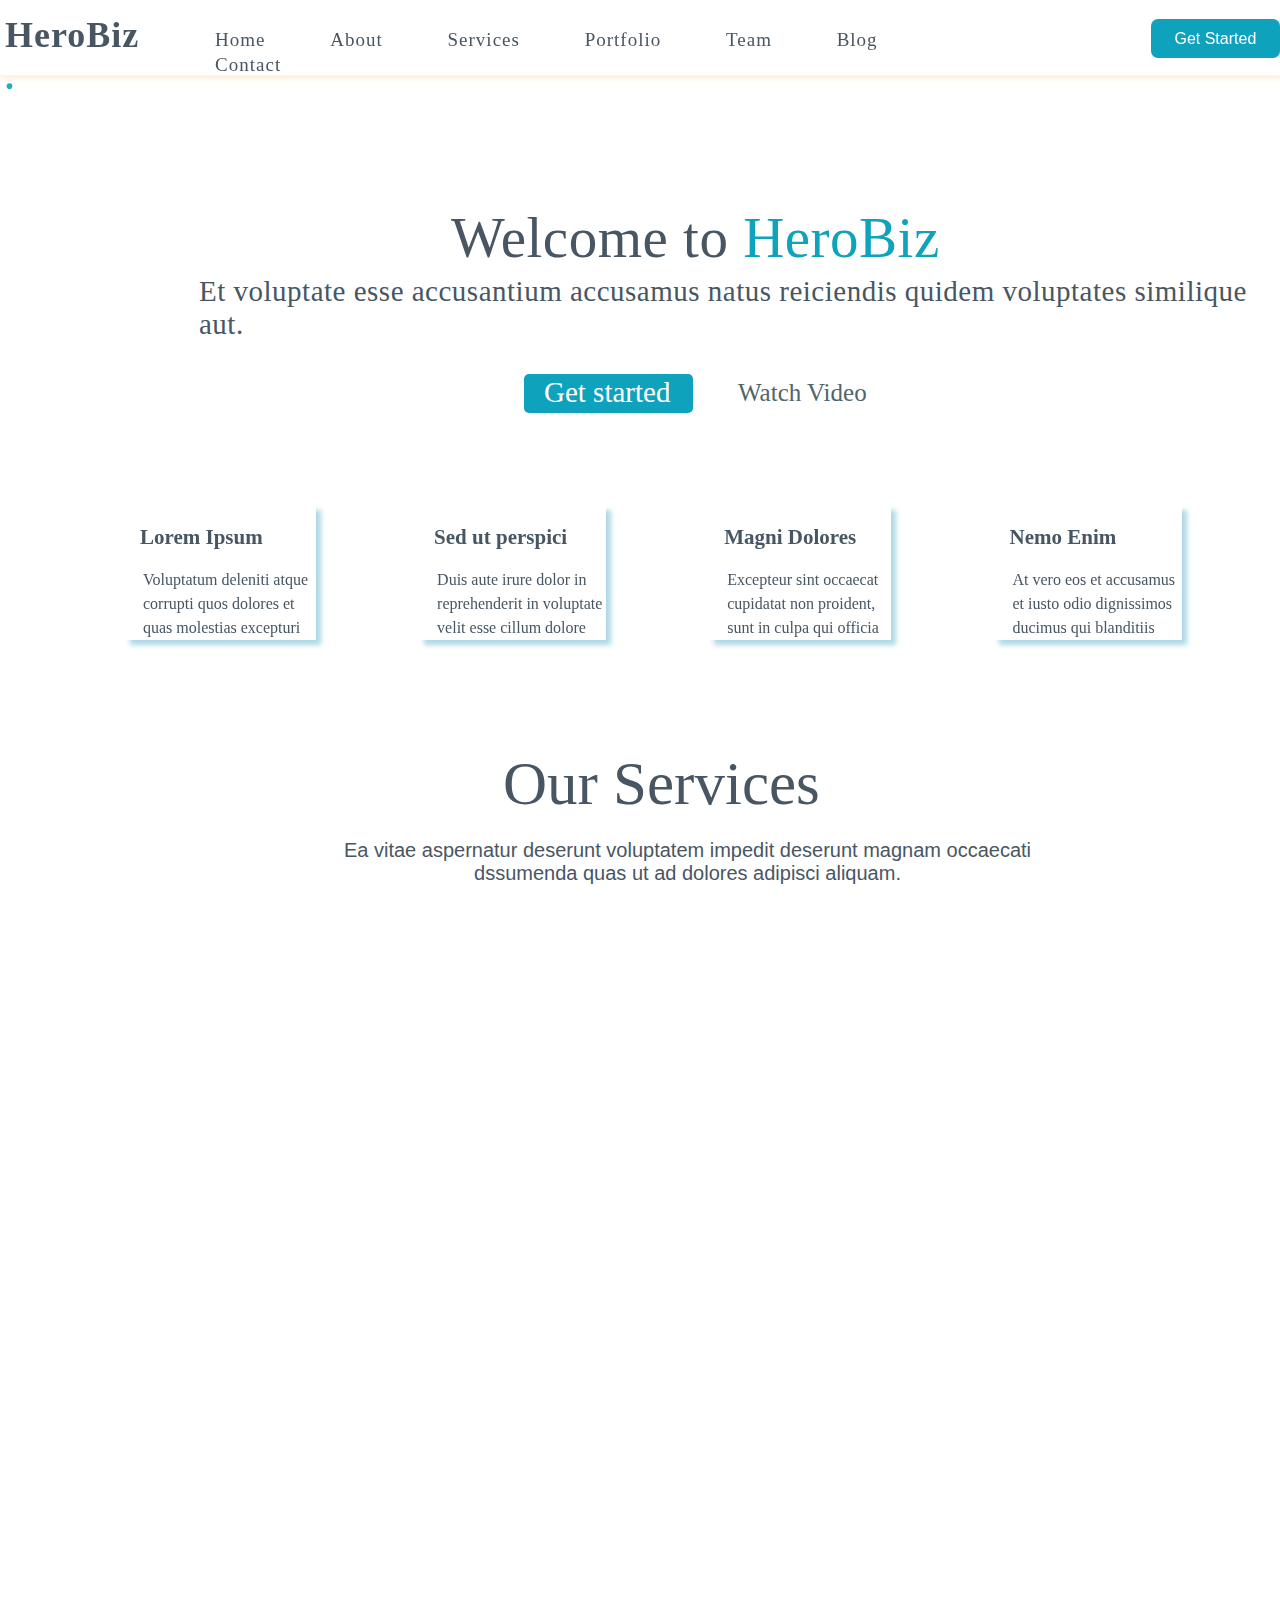
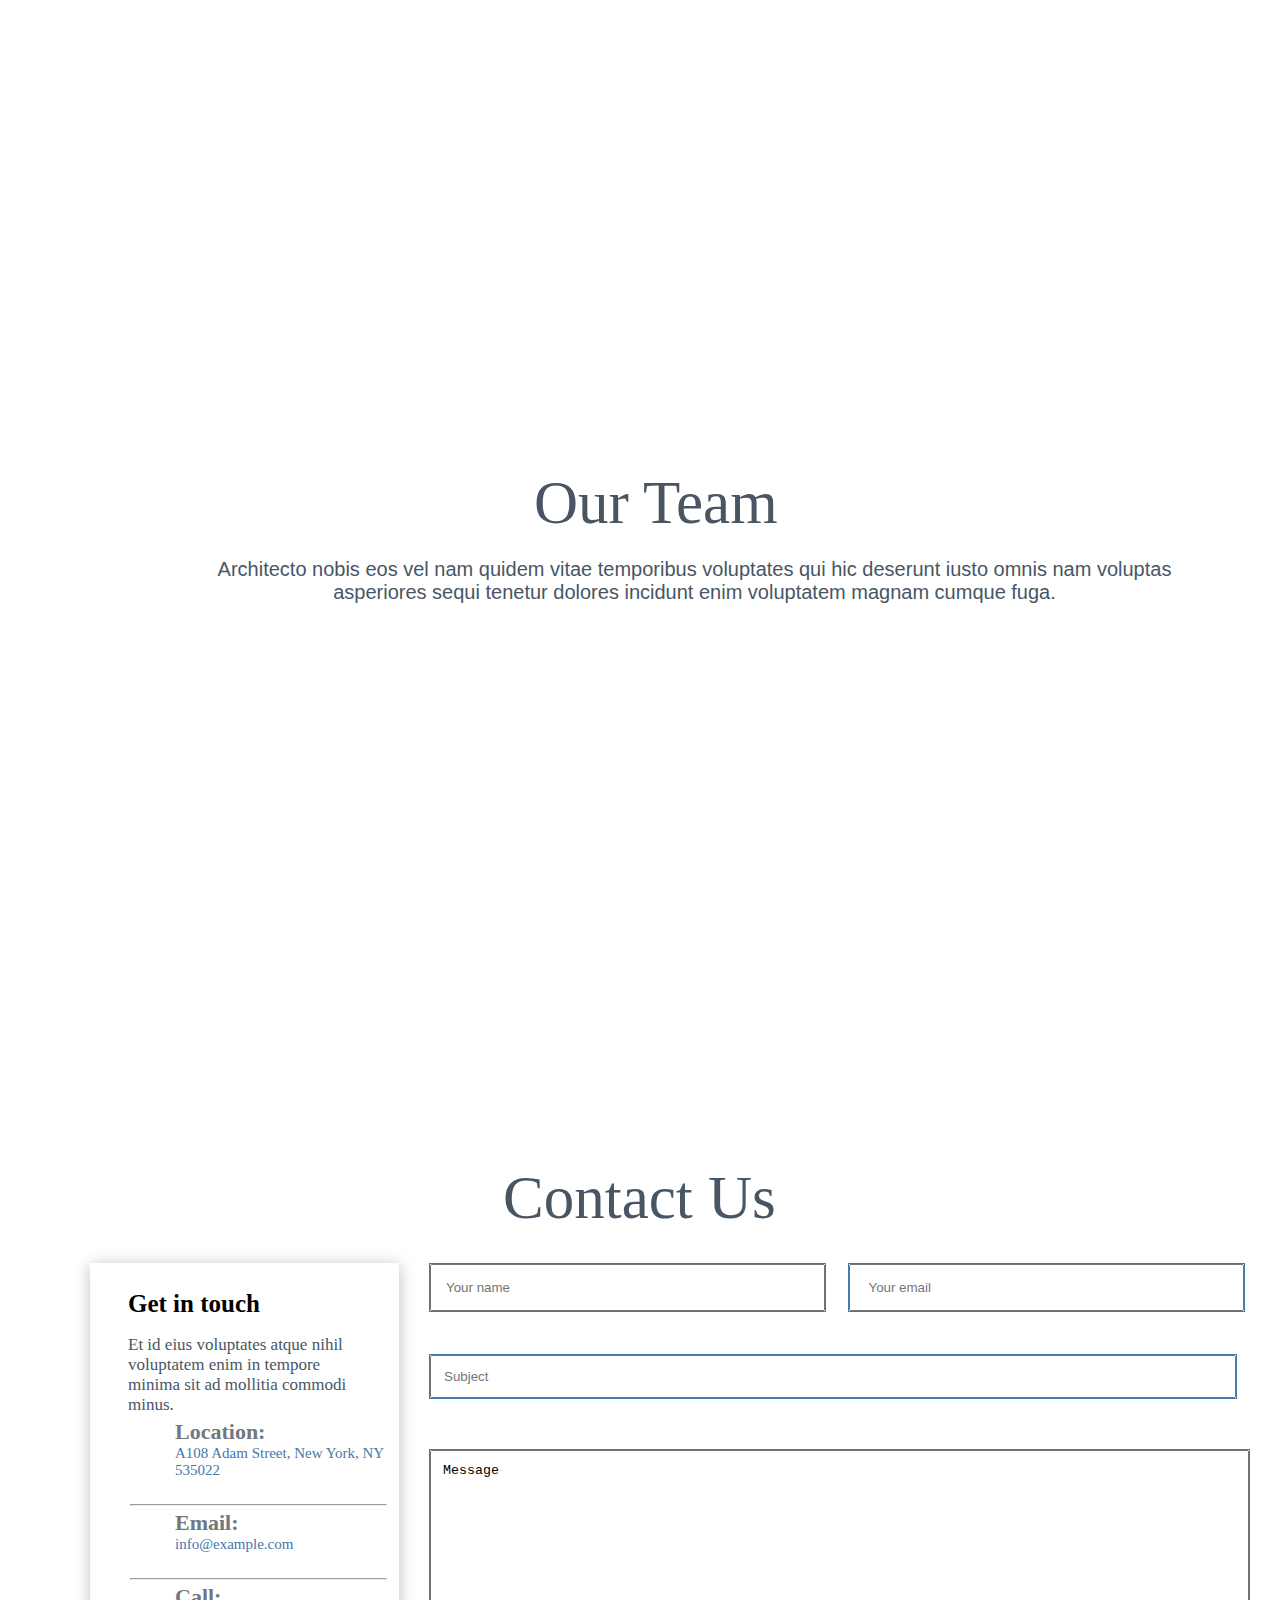
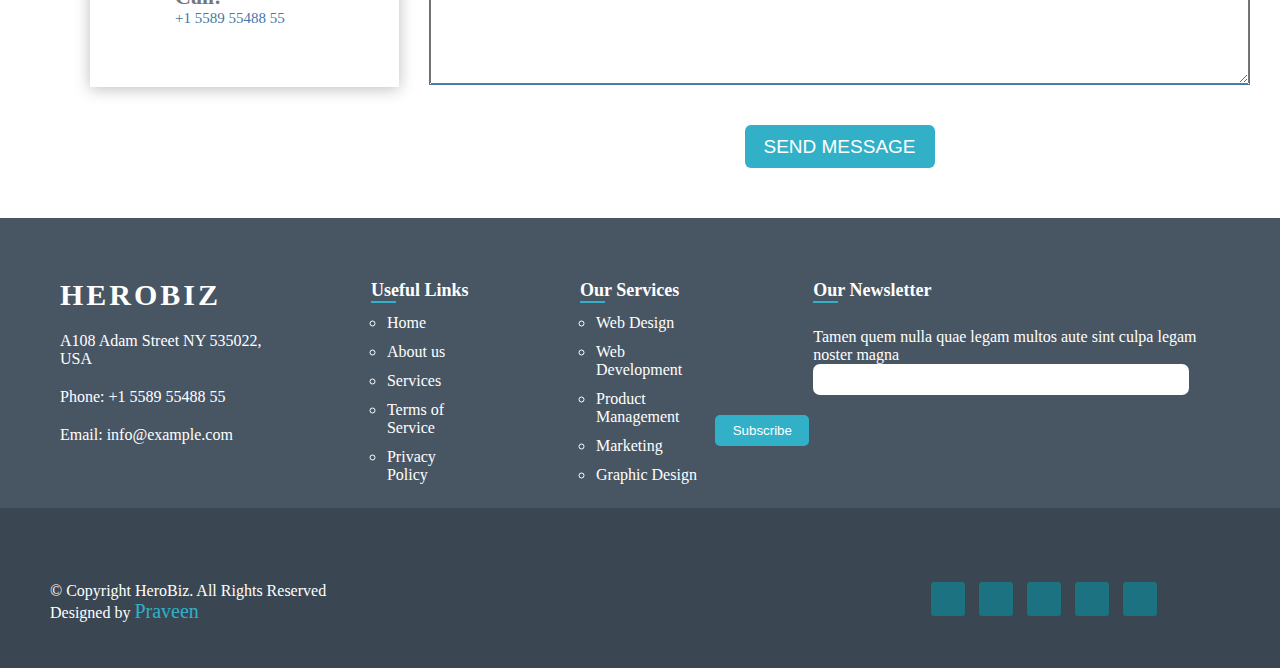
==== herobiz/index.html @ 81df2b7b "Add files via upload" ====
<html>
 <head>
    <title>HeroBiz-clone</title>
    <link rel="stylesheet" href="style.css">
    <link href="https://unpkg.com/aos@2.3.1/dist/aos.css" rel="stylesheet">
    <script src="https://unpkg.com/aos@2.3.1/dist/aos.js"></script>
    <link rel="stylesheet" href="https://cdnjs.cloudflare.com/ajax/libs/font-awesome/6.5.1/css/all.min.css" integrity="sha512-DTOQO9RWCH3ppGqcWaEA1BIZOC6xxalwEsw9c2QQeAIftl+Vegovlnee1c9QX4TctnWMn13TZye+giMm8e2LwA==" crossorigin="anonymous" referrerpolicy="no-referrer" />
 </head>
 <!-- Header section Begins -->
        <header id="header">
        <div class="header headertop">
            <h1 >HeroBiz <span>.</span></h1> 
            <ul>
                <li>home <span></span></li>
                <li>about <span></span></li>
                <li>services <span></span></li>
                <li class="hi">portfolio <span></span></li>
                <li>team <span></span></li>
                <li>blog <span></span></li>
                <li>contact <span></span></li>
            </ul>
            <button>get started</button>
        </div>
        </header>
        <!--  Header section end -->
        <!-- main section started -->
<main>
    <!-- Banner Section Begins -->
    <section >
        <div data-aos="fade-down" data-aos-easing="linear" data-aos-duration="1500">
    <div class="banner">
<img src="./herobiz/image.png/banner.png" alt="">
     </div>
    </div>
     <div class="banner-content">
        <h1>Welcome to</h1>
        <p>Et voluptate esse accusantium accusamus natus reiciendis quidem voluptates similique aut.</p>
        <a href="">Get started</a>
        <i class="fa-regular fa-circle-play"></i>
        <span>Watch Video</span>
     </div>

     </section>
     <!-- Banner Section end -->
     <!-- services section Begins -->
     <section>
        <div data-aos="flip-up">
        <div class="services">
            <div class="services-features"> 
                <i class="fa-solid fa-briefcase"></i>
                <h4 class="services-features-heading">Lorem Ipsum</h4>
                <p class="services-features-content"> Voluptatum deleniti atque corrupti quos dolores et quas molestias excepturi</p>
            </div>
            <div class="services-features">
                <i class="fa-solid fa-circle-down"></i>
                <h4  class="services-features-heading">Sed ut perspici</h4>
                <p class="services-features-content"> Duis aute irure dolor in reprehenderit in voluptate velit esse cillum dolore</p>
            </div>
            <div class="services-features">
                <i class="fa-solid fa-tower-cell"></i>
                <h4  class="services-features-heading">Magni Dolores</h4>
                <p class="services-features-content">Excepteur sint occaecat cupidatat non proident, sunt in culpa qui officia</p>
            </div>
            <div class="services-features">
                <i class="fa-regular fa-calendar"></i>
                <h4  class="services-features-heading">Nemo Enim</h4>
                <p class="services-features-content">At vero eos et accusamus et iusto odio dignissimos ducimus qui blanditiis</p>
            </div>
        </div>
    </div>
     </section>
     <!-- services section end -->
      <!-- our features section Begins -->
<section id="features">
    <h1>Our Services</h1>
    <p class="features-para">Ea vitae aspernatur deserunt voluptatem impedit deserunt magnam occaecati dssumenda quas ut ad dolores adipisci aliquam.</p>
    <div data-aos="fade-right"data-aos-offset="300" data-aos-easing="ease-in-sine">
<div class="features">

<div class="features-items">
<div class="features-items-div">
    <img class="features-img"  src="./herobiz/image.png/services-1.jpg" alt="">
</div>
<div class="features-items-details">
    <i   class="fa-solid fa-square-virus"></i>
   <h4 class="features-h"> Nesciunt Mete</h4>
    <p class="features-p"> Provident nihil minus qui consequatur non omnis maiores. Eos accusantium minus dolores iure perferendis.</p>
</div>
</div>

<div class="features-items">
<div class="features-items-div">
    <img class="features-img"  src="./herobiz/image.png/services-2.jpg" alt="">
</div>
<div class="features-items-details">
    <i  class="fa-regular fa-calendar-days"></i>
   <h4 class="features-h"> Eosle Commodi</h4>
    <p class="features-p">  Ut autem aut autem non a. Sint sint sit facilis nam iusto sint. Libero corrupti neque eum hic non ut nesciunt dolorem.</p>
</div>
</div>

<div class="features-items">
<div class="features-items-div">
    <img class="features-img"  src="./herobiz/image.png/services-3.jpg" alt="">
</div>
<div class="features-items-details">
    <i   class="fa-regular fa-message"></i>
   <h4 class="features-h"> Ledo Markt</h4>
    <p class="features-p"> Ut excepturi voluptatem nisi sed. Quidem fuga consequatur. Minus ea aut. Vel qui id voluptas adipisci eos earum corrupti.</p>
</div>
</div>
</div>
<div class="features">
<div class="features-items">
<div class="features-items-div">
    <img class="features-img"  src="./herobiz/image.png/services-4.jpg" alt="">
</div>
<div class="features-items-details">
    <i  class="fa-solid fa-tower-broadcast"></i>
   <h4 class="features-h">Asperiores Commodit</h4>
    <p class="features-p"> Non et temporibus minus omnis sed dolor esse consequatur. Cupiditate sed error ea fuga sit provident adipisci neque.</p>
</div>
</div>

<div class="features-items">
<div class="features-items-div">
    <img class="features-img"  src="./herobiz/image.png/services-5.jpg" alt="">
</div>
<div class="features-items-details">
    <i class="fa-solid fa-feather"></i>
   <h4 class="features-h"> Velit Doloremque</h4>
    <p class="features-p">  Cumque et suscipit saepe. Est maiores autem enim facilis ut aut ipsam corporis aut. Sed animi at autem alias eius labore.</p>
</div>
</div>

<div class="features-items">
<div class="features-items-div">
    <img class="features-img"  src="./herobiz/image.png/services-6.jpg" alt="">
</div>
<div class="features-items-details">
    <i  class="fa-solid fa-rocket"></i>
   <h4 class="features-h">Dolori Architecto</h4>
    <p class="features-p"> Hic molestias ea quibusdam eos. Fugiat enim doloremque aut neque non et debitis iure. Corrupti recusandae ducimus enim.</p>
</div>
</div>
</div>
</div>

</section>
<!-- features section end -->
<!-- team section Begins -->
<section>
<div class="team-title">
    <h1>Our Team</h1>
    <p>Architecto nobis eos vel nam quidem vitae temporibus voluptates qui hic deserunt iusto omnis nam voluptas asperiores sequi tenetur dolores incidunt enim voluptatem magnam cumque fuga.</p>

</div>
<div data-aos="zoom-out-down">
<div class="team">
    <div class="team-items">
    <div class="team-items-div">
        <img src="./herobiz/image.png/team-1.jpg" alt="">
        
    </div>
    <div class="team-items-details">
        <div class="team-social">

        <a href=""><i class="fa-brands fa-twitter"></i></a>
        <a href=""><i class="fa-brands fa-facebook"></i></a>
        <a href=""><i class="fa-brands fa-instagram"></i></a>
        <a href=""><i class="fa-brands fa-linkedin"></i></a>
    </div>
        <h4 class="team-h4">Walter white</h4>
        <span>Chief executive officer</span>
    </div>
</div>
<div class="team-items">
    <div class="team-items-div">
        <img src="./herobiz/image.png/team-2.jpg" alt="">
        
    </div>
    <div class="team-items-details">
        <div class="team-social">

        <a href=""><i class="fa-brands fa-twitter"></i></a>
        <a href=""><i class="fa-brands fa-facebook"></i></a>
        <a href=""><i class="fa-brands fa-instagram"></i></a>
        <a href=""><i class="fa-brands fa-linkedin"></i></a>
    </div>
        <h4 class="team-h4">Sarah Jhonson</h4>
        <span> Product Manager</span>
    </div>
</div>
<div class="team-items">
    <div class="team-items-div">
        <img src="./herobiz/image.png/team-3.jpg" alt="">
        
    </div>
    <div class="team-items-details">
        <div class="team-social">
        <a href=""><i class="fa-brands fa-twitter"></i></a>
        <a href=""><i class="fa-brands fa-facebook"></i></a>
        <a href=""><i class="fa-brands fa-instagram"></i></a>
        <a href=""><i class="fa-brands fa-linkedin"></i></a>
    </div>
        <h4 class="team-h4">William Anderson </h4>
        <span> CTO</span>
    </div>
</div>

</div>
</div>
</section>
<!-- team section end -->
<!-- contact section Begins -->
<section>
    <div class="contact-title">
        <h1>Contact Us</h1>
    </div>
    <div class="contact-container">
    <div class="contact">
        <div class="contact-ours">
            <h4>Get in touch</h4>
            <span class="contact-ours-span">Et id eius voluptates atque nihil voluptatem enim in tempore minima sit ad mollitia commodi minus.</span>
            <div class="contact-address">
                <i class="fa-solid fa-location-dot"></i>
                <h5> Location:</h5>
                <span class="contact-location-span">A108 Adam Street, New York, NY 535022</span>
                <hr>
           </div>
            <div class="contact-address">
                <i class="fa-regular fa-envelope"></i>
                <h5>  Email:</h5>
                <span class="contact-location-span">info@example.com</span>
                <hr>

            </div>
            <div class="contact-address">
                <i class="fa-solid fa-phone"></i> 
                <h5>Call:</h5>
                <span class="contact-location-span">+1 5589 55488 55</span>
                </div>

        </div>
    </div>
    <div class="contact-yours">
        <div class="name">
            <input type="text" class="name-input" placeholder="Your name">

        </div>
        <div class="email">
            <input type="email" class="email-input" placeholder=" Your email">
        </div>
        <div class="subject">
            <input type="text" class="subject-input" placeholder="Subject">
        </div>
        <div class="text-area">
            <textarea  class="text-area-input" cols="30" rows="10">Message</textarea>
        </div>
        <div class="submit">
            <button type="submit" class="submit-button">Send Message</button>
        </div>
    </div>
</div>
</section>
<!-- contact section end -->
</main>
<!-- main section ended -->
<!-- footer section Begins -->
<footer>

<!-- details section Begins -->
<section>
<div class="details">
    <div class="details-info">
        <h3>HEROBIZ</h3>
        <span>A108 Adam Street
            NY 535022, USA</span>
        <span>Phone: +1 5589 55488 55</span>
        <span>Email: info@example.com</span>
    </div>
    <div class="details-useful">
        <h5>Useful Links</h5>
        <span></span>
        <ol>
            <li>Home</li>
            <li>About us</li>
            <li>Services</li>
            <li>Terms of Service</li>
            <li>Privacy Policy</li>
        </ol>
    </div>
    <div class="details-services">
        <h5>Our Services</h5>
        <span></span>
        <ol>
            <li>Web Design</li>
            <li>Web Development</li>
            <li>Product Management</li>
            <li>Marketing</li>
            <li>Graphic Design</li>
        </ol>
    </div>
    <div class="details-newsletter">
        <h5>Our Newsletter</h5>
        <span></span>
        <p>Tamen quem nulla quae legam multos aute sint culpa legam noster magna</p>
        <input type="email" class="details-newsletter-input">
        <input type="submit" value="Subscribe" class="details-newsletter-submit">
    </div>
</div>
<div class="copyright">
    <div class="copyright-info">
    <p>© Copyright HeroBiz. All Rights Reserved</p>
    <p class="copyright-info-para">Designed by </p>
</div>
    <div class="copyright-social-media">
    <a class="copyright-social-media-a" href=""><i class="fa-brands fa-twitter"></i></a>
    <a class="copyright-social-media-a" href=""><i class="fa-brands fa-facebook"></i></a>
    <a class="copyright-social-media-a" href=""><i class="fa-brands fa-instagram"></i></a>
    <a class="copyright-social-media-a" href=""><i class="fa-brands fa-linkedin"></i></a>
    <a class="copyright-social-media-a" href=""><i class="fa-brands fa-skype"></i></a>
</div>
</div>
</section>
<!-- details section end -->
 </footer>
<!-- footer section ended -->


 </body>
 <script>
    AOS.init();
  </script>
</html>
---- herobiz/style.css ----
*{
    padding: 0%;
    margin: 0%;
}
.headertop{
    display: flex;
    position: fixed;
    width: 100%;
    z-index: 1;
    background-color: white;
    height: 75px;
    border-bottom:1px solid whitesmoke ;
    box-shadow: 2px 2px 6px blanchedalmond;
}
.headertop h1{
    color: #485664;
    font-family: serif;
    font-size: 36px;
    margin-top: 14px;
    letter-spacing: 1px;
    cursor: pointer;
    margin-left: 5px;
}
.headertop h1 span{
    font-size: 36px;
    color: #21afaf;
}
.headertop ul{
    font-family: math;
    font-size: 19px;
    text-transform:capitalize; 
    color: #485664;
    letter-spacing: 1px;
    margin-top: 29px;
    cursor: pointer;
}
.headertop li::after{
    content: '';
    width: 0;
    height: 3px;
    background-color: coral;
    margin: auto;
    display: block;
}
.headertop li:hover::after{
    width: 100%;
    transition: width 0.3s linear;
}

.headertop li:hover{
    color: lightcoral;
    transition: 1s;
   
}
.headertop li{
    display: inline-block;
    padding-left: 59px;
    
}
.headertop button{
    margin-left: 160px;
    height: 39px;
    width: 132px;
    border-radius: 7px;
    text-transform: capitalize;
    font-size: 16px;
    background: #0ea2bd;
    border: none;
    cursor: pointer;
    margin-top: 19px;
    color: white;

}
.headertop button:hover{
    background-color:#1c7281 ;
}

.banner img{
       background-repeat: no-repeat;
    background-size: cover;
    background-position: center;
    margin-top: 125px;
    margin-left: 251px;
    border: none;
    border-radius: 18px;
    box-shadow: 4px 7px 7px 0px #00000042;
    transition: 400ms;
}
.banner img:hover{
    filter: grayscale(1);
    transform: scale(1.03);
}
.banner-content{
    margin-top: 80px;
    margin-left: 550px;
}
.banner-content h1{
    font-size: 57px;
    font-family: math;
    font-weight: lighter;
    margin-left: -99px;
    margin-bottom: 22px;
    color: #485664;
    letter-spacing: 0.5px;
}
.banner-content p{
    font-size: 29px;
    margin-left: -351px;
    margin-top: -17px;
    color: #485664;
    letter-spacing: 0.5px;
}
.banner-content a{
    text-decoration: none;
    position: relative;
    top: 33px;
    right: 26px;
    background: #0ea2bd;
    font-size: 29px;
    height: 2000;
    display: inline-block;
    height: 37px;
    width: 149px;padding-left: 20;
    padding-top: 2px;
    color: white;
    border-radius: 5px;
}
.banner-content i{
    font-size: 30px;
    position: relative;
    top: 34px;
    left: 11px;
    cursor: pointer;
    color: #0ea2bd;
}
.banner-content span{
    font-size: 25px;
    position: relative;
    top: 32px;
    left: 15px;
    font-family: math;
    font-weight: lighter;
    color: #50666a;
    cursor: pointer;
}
.banner-content h1::after{
    content: '  HeroBiz';
    color: #0ea2bd;
    font-weight: lighter;
}
.banner-content span:hover{
    color: #0ea2bd;
}
.banner-content a:hover{
    background: #0a6272;
}
.services{
   display: flex;
   padding: 60px;
   margin-top: 65px;
   background: white;
   cursor: pointer; 
}
.services-features{
    margin-left: 65px;
    margin-right: 38px;
    background: linear-gradient(white 50%, lightblue  50%);
    background-size: 100% 200%;
    transition: 1s;
    box-shadow: 5px 5px 5px lightblue;

}
.services-features i{
    font-size: 28px;
    color: #0ea2bd;
}
.services-features h4{
    margin-top: 20px;
    font-size: 21px;
    padding-left: 15px;
    font-family: math;
    color: #485664;
}
.services-features p{
    margin-top: 18px;
    padding-left: 18px;
    font-family: math;
    font-weight: lighter;
    line-height: 1.5;
    color: #485664;
}
.services-features:hover i,.services-features:hover h4,.services-features:hover
{
color:#0ea2bd ;
background-position: bottom;
}
#features h1{
    font-size: 61px;
    font-family: math;
    font-weight: lighter;
    text-transform: capitalize;
    color: #485664;
    margin-top: 49px;
    margin-left: 503px;
}
.features-para{
    position: relative;
    top: 15px;
    left: -204px;
    font-size: 20;
    text-align: center;
    color: #485664;
    font-family: sans-serif;
    margin-top: 49px;
    margin-left: 503px;
    margin-top: 5px;
    margin-left: 503px;
}
.features{
    display: flex;
    justify-content: space-evenly;
    margin-left: 25px;
}
.features-items-div{
   display: flex;
   justify-content: space-evenly;
}

.features-items{
    display: flex;
    justify-content: center;
    align-items: center;
    flex-wrap: wrap;
    margin-top: 20px;
}
.features-img{
    width: 400px;
    height: 300px;
    border: 2px solid #ff3d0036;
    border-radius: 13px;
    box-shadow: 4px 7px 7px 0px #00000042;
    cursor: pointer;
    margin: 10px;
    transition: 400ms;
}
.features-img:hover{
    filter: grayscale(1);
    transform: scale(1.03);
    transition-timing-function: ease-in-out;
}
.features-items-details {
    display: flex;
    flex-direction: column;
    justify-content: center;
    align-items: center;
    width: 328px;
    height: 220px;
    background-color: hsla(0, 0%, 100%, 0.7);
    border-radius: 10px;
    box-shadow: 0 0 20px 0 black;
    position: relative;
    bottom: 83px;
    left: 2px;
   
}
.features-items-details:hover{
    color: #32b0c7;
}
.features-h{
    color: #2a435c;
    text-transform: capitalize;
    font-size: 21px;
    word-wrap: 25;
    word-spacing: 7px;
    font-family: math;
    font-weight: bolder;
}
.features-p{
    margin-top: 27px;
    text-align: -webkit-center;
    font-family: math;
    text-transform: capitalize;
    color: #485664;
    line-height: 1.3;
}

.features-items-details i{
    position: relative;
    bottom: 55px;
    font-size: 33px;
    color: white;
    background: #1c7281;
    height: 40px;
    width: 40px;
    border-radius: 30px;
    padding: 3px;
    padding-left: 11px;
    padding-top: 13px;
    padding-bottom: 4px;
    padding-right:3px ;
    border: 2px solid white;
}
.features-items-details:hover h4{
    color: #32b0c7;
}
.features-items-details:hover i{
    color: #32b0c7;
    background-color: white;
    border: 2px solid #32b0c7;
}

.team-title h1{
    font-size: 61px;
    font-family: math;
    font-weight: lighter;
    text-transform: capitalize;
    color: #485664;
    margin-top: 70px;
    margin-left: 534px;
}
.team-title p{
    position: relative;
    top: 15px;
    left: -73px;
    font-size: 20;
    text-align: center;
    color: #485664;
    font-family: sans-serif;
    margin-top: 49px;
    margin-left: 503px;
    margin-top: 5px;
    margin-left: 255px;
}
.team{
    display: flex;
    justify-content: space-evenly;
    margin-top: 75px;
    margin-left: 40px;

}

.team-items-div{
    display: flex;
    justify-content: space-around;

}
.team-items-div img{
    height: 350px;
    width: 350px;
    border-radius: 20px;
}
.team-items-details{
    border: 2px solid white;
    position: relative;
    bottom: 28px;
    height: 96px;
    width: 296px;
    margin-left: 34px;
    border-radius: 13px;
    background: white;
    box-shadow: 1px 1px 10px 1px #00000042;
    box-shadow: -1px -1px 10px 1px #00000042;

}
.team-h4{
    font-size: 20px;
    color: #2a435c;
    text-transform: capitalize;
    font-family: math;
    font-weight: lighter;
    position: relative;
    text-align: center;
    top: 5px;
}
.team-items-details span{
    color: #485664;
    font-family: sans-serif;
    display: block;
    text-align: center;
    position: relative;
    top: 4px;
    font-weight: lighter;

}
.team-social{
    font-size: 18px;
    display: block;
    text-align: center;
    position: relative;
    bottom: 13px;

}
.team-social a{
    background: white;
    display: inline-block;
    height: 25px;
    width: 30px;
    border-radius: 30px;
    color: #32b0c7;
    opacity: 0;

}
.team-social i{
    padding-top: 8px;
    
}
.team-items-details:hover a{
    background: #0a6272;
    display: inline-block;
    height: 25px;
    width: 30px;
    padding-bottom: 5px;
    border-radius: 20px;
    color: white;
    opacity: 1;

}
.team-items-div:hover{
    transform: scale(1.03);
    transition-timing-function: ease-in-out;
}

.contact-title h1{
    font-size: 61px;
    font-family: math;
    font-weight: lighter;
    text-transform: capitalize;
    color: #485664;
    margin-top: 49px;
    margin-left: 503px;
    
}
.contact{
display: inline-block;
box-shadow: 0px 2px 15px #00000042;
margin-top: 30px;
margin-left: 90px;
height: 424px;
width: 1100px;
}
.contact-ours{
display: inline-block;
    
}
.contact-ours h4{
    margin: 27px;
    margin-left: 38px;
    font-size: 25px;
    font-family: math;
    font-weight: 600
}
.contact-ours-span{
    color: #485664;
    margin: 27px;
    margin-top: -10px;
    padding-left: 11px;
    display: block;
    font-size: 17px;
    font-family: math;
}
.contact-address{
    margin-top: 29px;
    margin-left: 40px;
    margin-right: 12px;
}
.contact-address i{
    font-size: 25px;
    color: cadetblue;
}
.contact-address h5{
    font-size: 22px;
    color: #72787e;
    position: relative;
    left: 45px;
    bottom: 25px;
    font-family: math;
}
.contact-location-span{
    font-size: 15px;
    color: #4677a9;
    position: relative;
    left: 45px;
    bottom: 25px;
    font-family: math;
}
.contact-container{
    display: flex;
}

.contact-yours{
    margin: 30px;
}
.name{
    display: inline-block;
    border: 0.5px solid #4677a9;
}
.name-input{
    padding: 14px;
    padding-right: 200px;
}
.email{
    display: inline-block;
    margin-left: 18px;
    border: 0.5px solid #4677a9;
}
.email-input{
    padding: 14px;
    padding-right: 200px;
}
.subject{
    display: inline-block;
    border: 0.5px solid #4677a9;
    margin-top: 42px;
}
.subject-input{
    padding: 12px;
    padding-right: 613px;
}
.text-area{
    display: inline-block;
    margin-top: 50px;
    border: 0.5px solid #4677a9;
}
.text-area-input{
    padding: 12px;
    padding-right: 550px;
    padding-bottom: 70px;
}

.submit{
    position: relative;
    text-align: center;
    top: 40px;
}

.submit-button{
    display: inline-block;
    background: #32b0c7;
    border: none;
    height: 43px;
    width: 190px;
    font-size: 19px;
    text-transform: uppercase;
    color: white;
    border-radius: 6px;
    cursor: pointer;
}
.submit-button:hover{
background: #9abee2;
}
.details{
    display:flex;
    background: #485664;
    color: white;
    height: 290px;
    margin-top: 60px;
}
.details-info{
    display: flex;
    flex-direction: column;
    margin: 60px;
}
.details-info h3{
    font-size: 30px;
    letter-spacing: 3px;
    font-family: math;
}
.details-info span{
    margin-top: 20;
    font-size: 16px;
    display: block;
    text-align: left;
    font-family: math;
}

.details-useful{
    margin: 35px;
    padding: 12px;
    margin-top: 50px;
}
.details-useful h5{
    font-size: 18px;
    font-family: math;
}
.details-useful span{
    display: block;
    background: #32b0c7;
    height: 2px;
    width: 25px;
}
.details-useful ol{
    margin: 9px;
    padding-left: 6px;
}
.details-useful li{
    list-style: circle;
    margin-top: 11px;
    padding-left: 1px;
   font-size: 16px;
    font-weight: lighter;
}

.details-services{
    margin: 35px;
    padding: 12px;
    margin-top: 50px;
}
.details-services h5{
    font-size: 18px;
    font-family: math;
}
.details-services span{
    display: block;
    background: #32b0c7;
    height: 2px;
    width: 25px;
}
.details-services ol{
    margin: 9px;
    padding-left: 6px;
}
.details-services li{
    list-style: circle;
    margin-top: 11px;
    padding-left: 1px;
    font-size: 16px;
    font-weight: lighter;
}

.details-newsletter{
    margin: 35px;
    padding: 12px;
    margin-top: 50px;
}
.details-newsletter h5{
    font-size: 18px;
    font-family: math;
}
.details-newsletter span{
    display: block;
    background: #32b0c7;
    height: 2px;
    width: 25px;
}
.details-newsletter p{
    margin-top: 25px;
    font-family: math;
    padding-right: 16px;
}

.details-newsletter-input{
    padding: 8px;
    padding-right: 191px;
    border-radius: 7px;
    border: none;

}
.details-newsletter-input:hover{
    border: none;
}
.details-newsletter-submit{
    position: relative;
    right: 98px;
    background:#32b0c7;
    width: 94px;
    height: 31px;
    border: none;
    color: white;
    border-radius: 5px;
    margin-top: 20px;
}
.copyright{
    display: flex;
    background:  #3a4753;
    color: white;
    height: 60px;
    padding: 50px;
}
.copyright-info{
    margin-top: 24px;
}

.copyright-social-media{
    margin-left: 600px;
    margin-top: 24px;
}
.copyright-social-media-a{
    padding: 5px;
}
.copyright-social-media-a i{
    font-size: 28px;
    color: white;
    background: #1c7281;
    border: 2px solid #1c7281;
    display: inline-block;
    text-align: center;
    height: 30px;
    width: 30px;
    border-radius: 3px;
}
.copyright-info-para::after{
    content: '  Praveen';
    color: #32b0c7;
    font-family: math;
    font-size: 20;
}
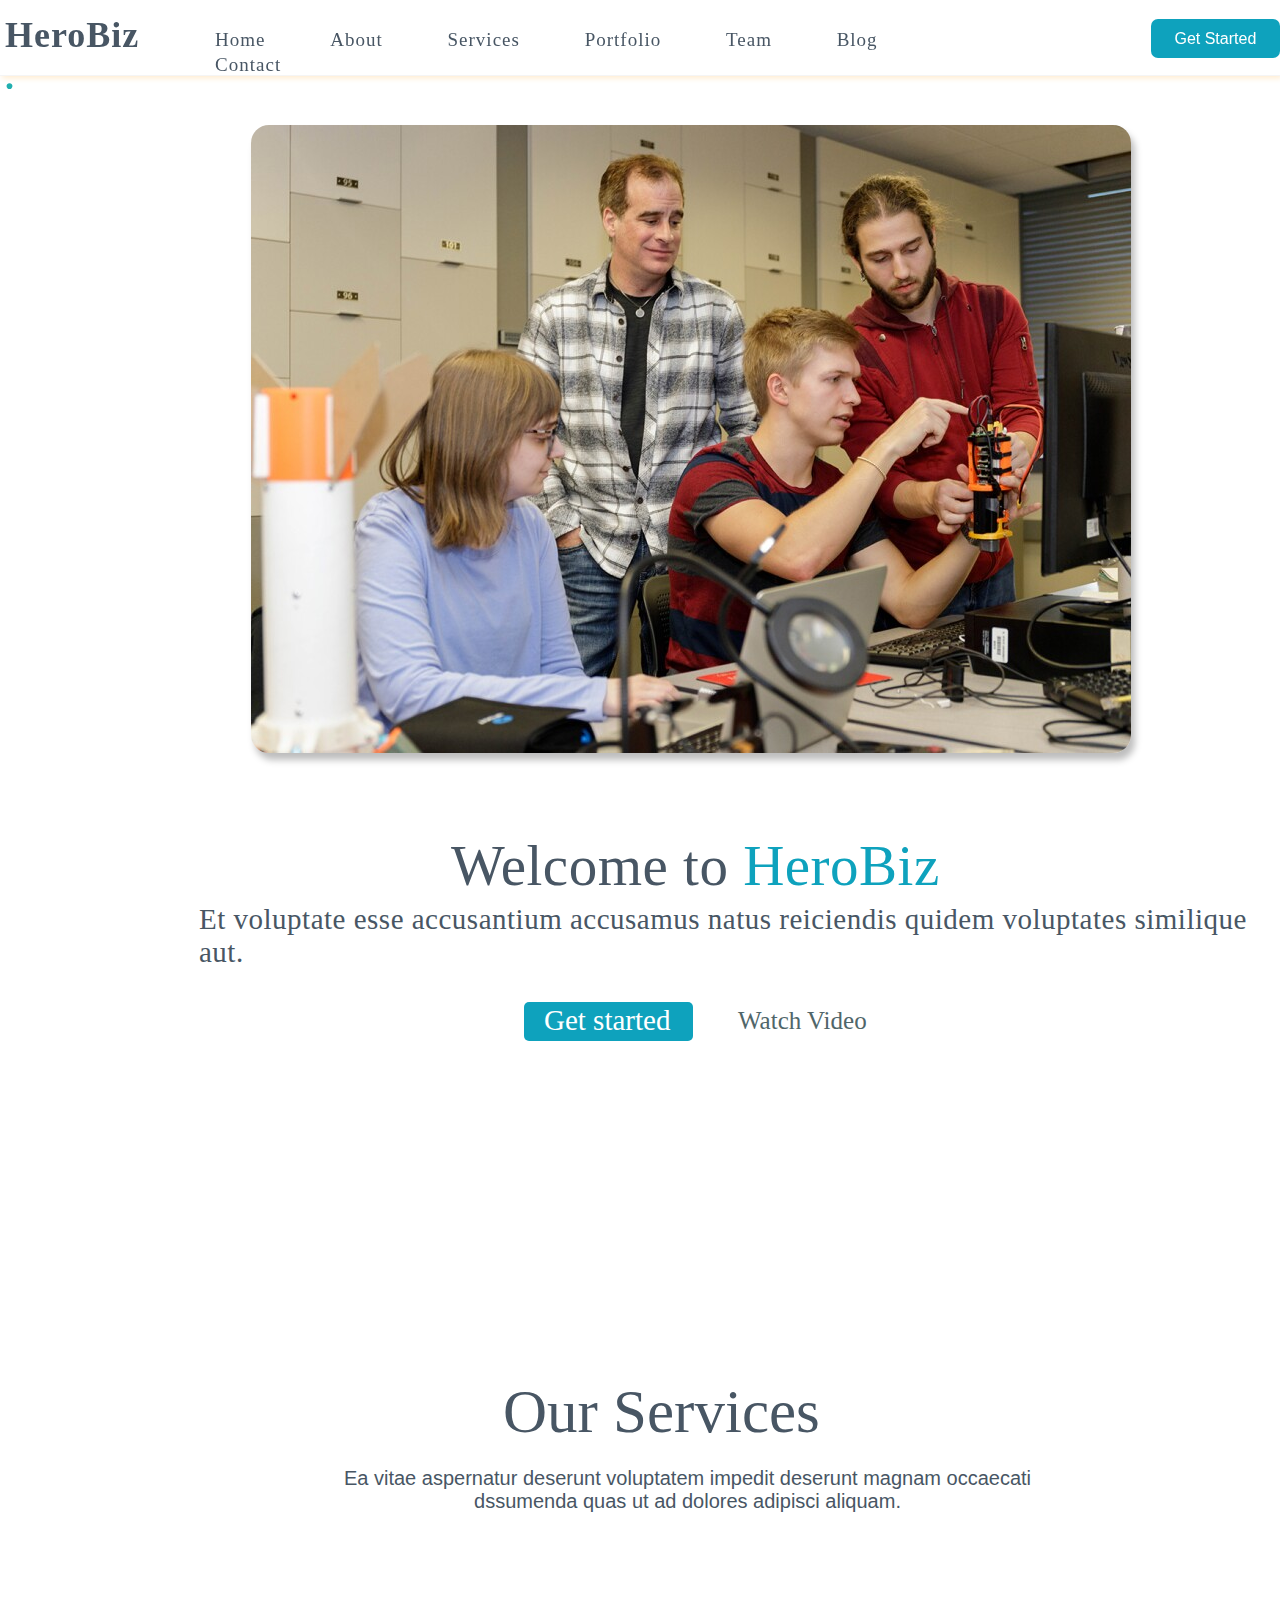
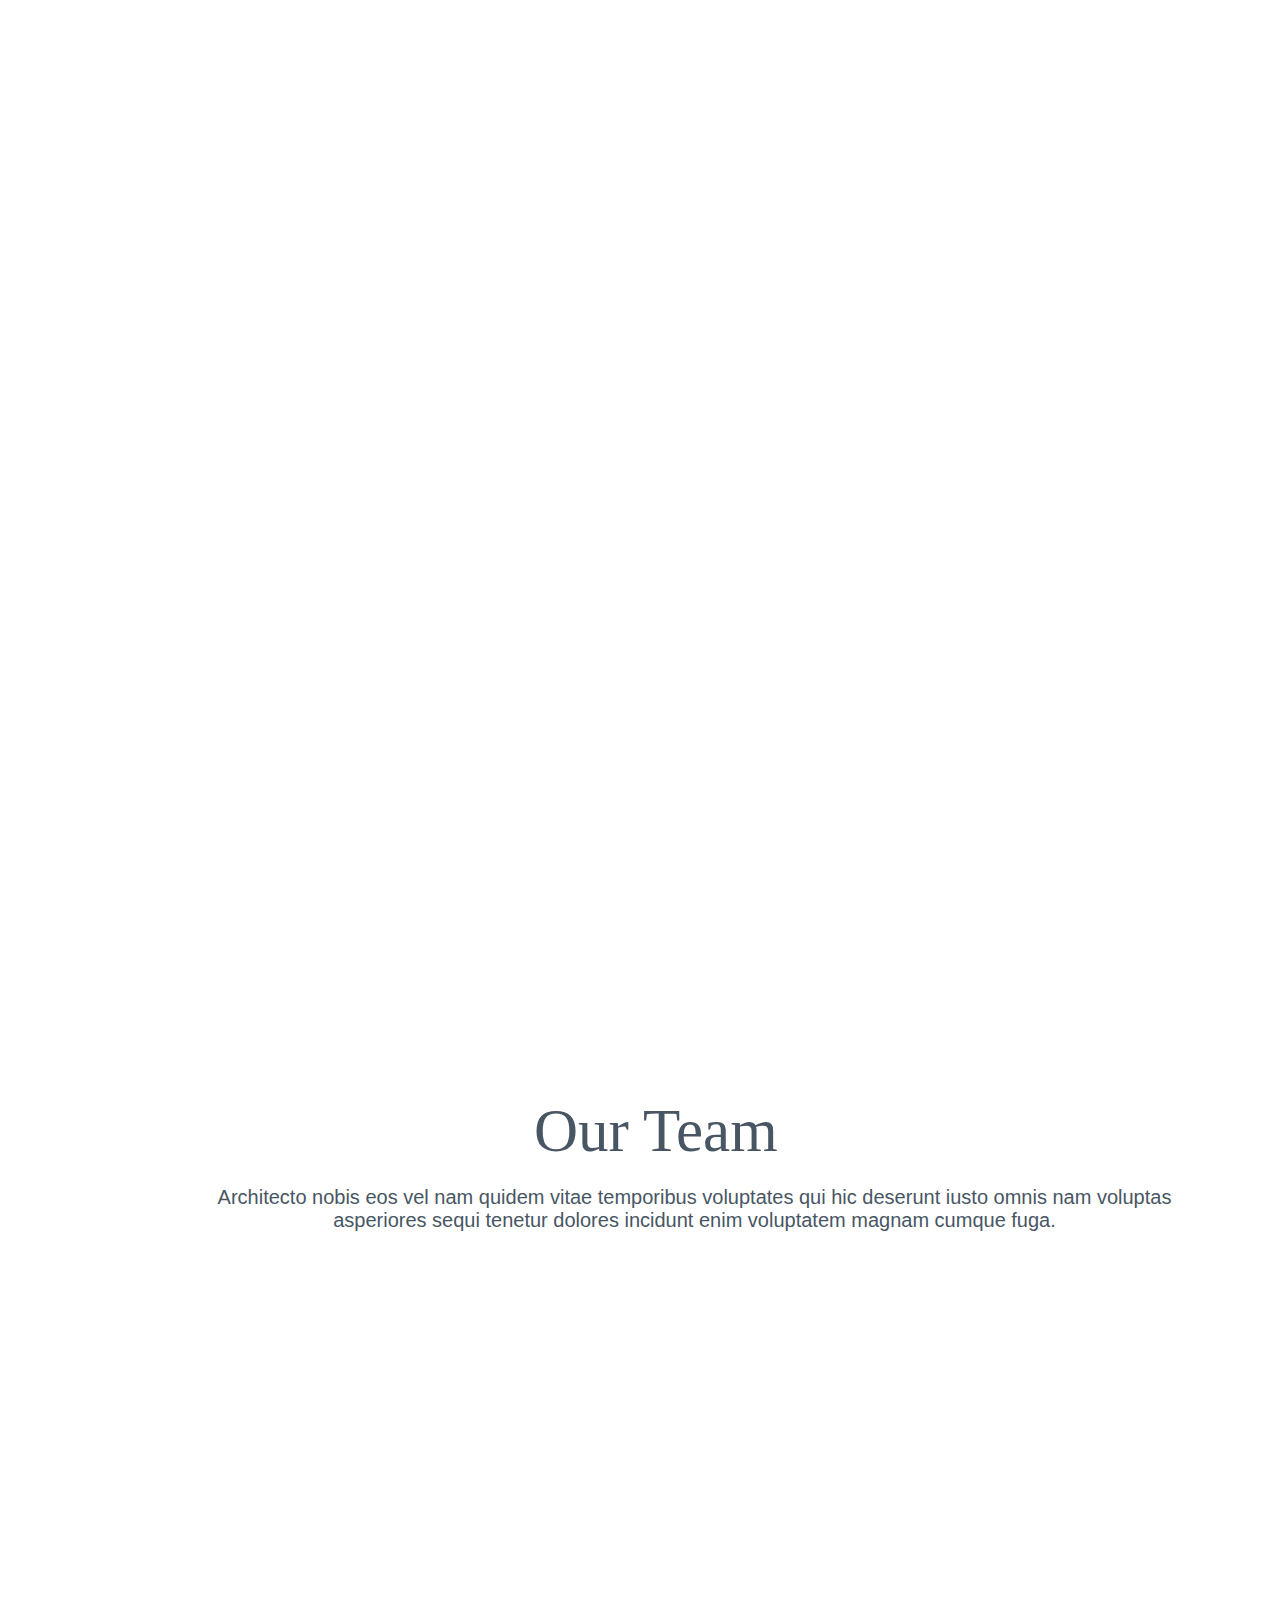
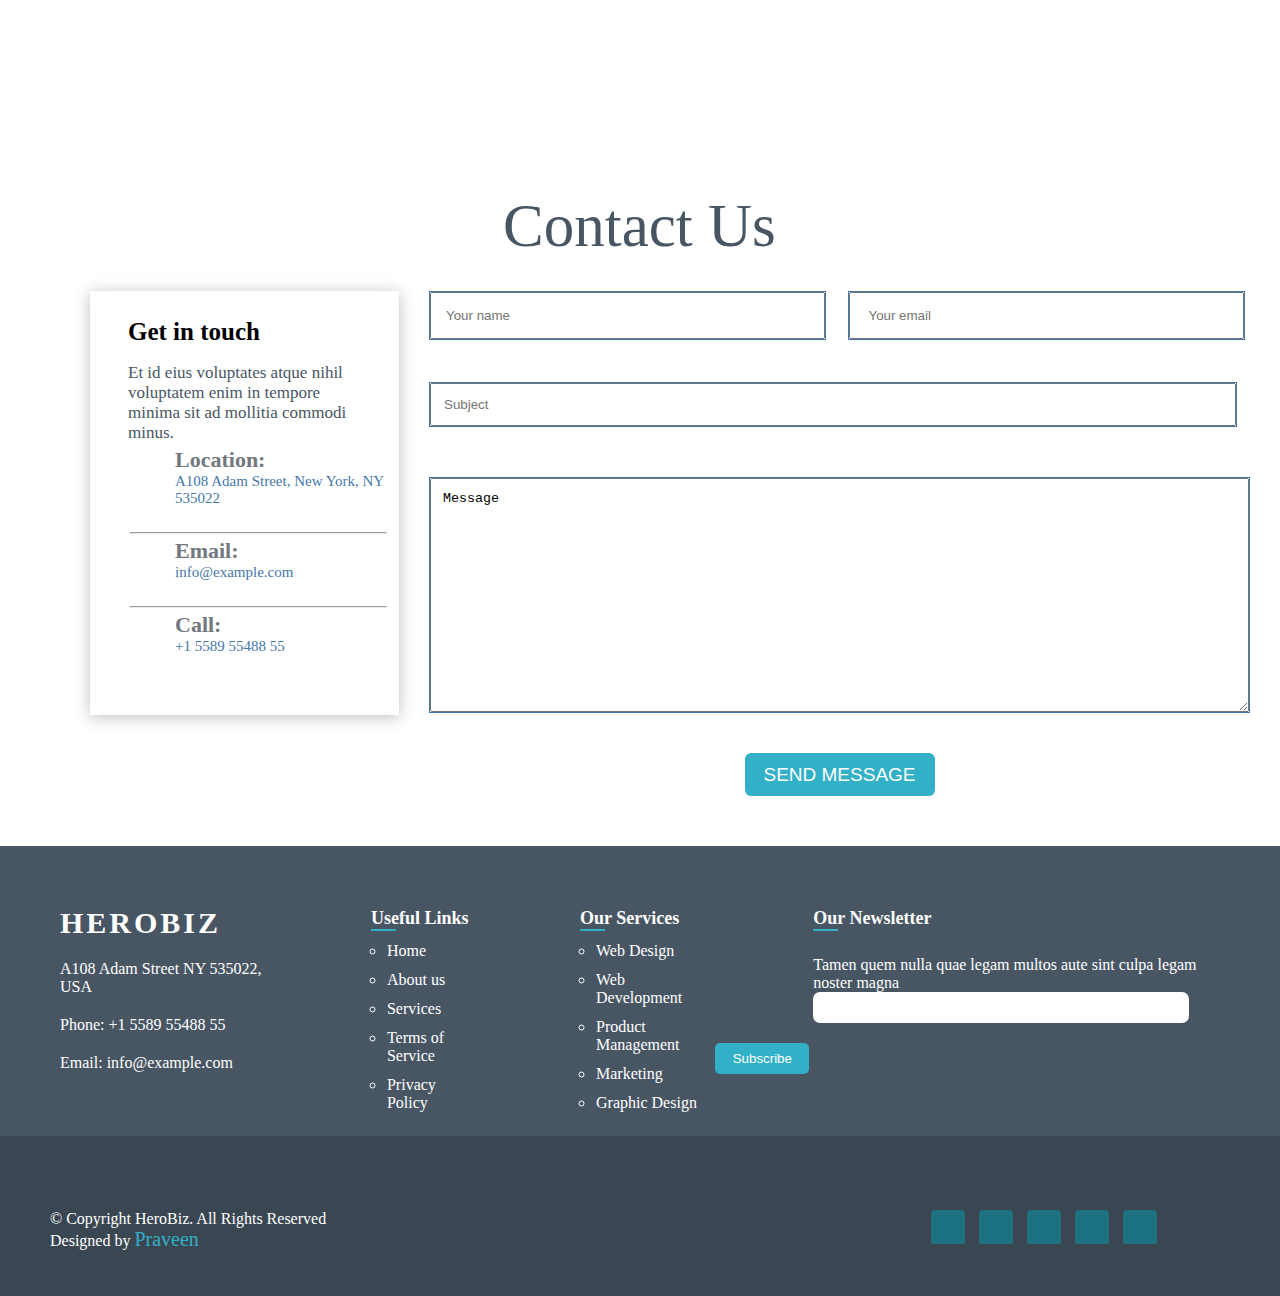
==== commit 0f2a56d9: "Add files via upload" ====
--- a/herobiz/index.html
+++ b/herobiz/index.html
@@ -29,7 +29,7 @@
     <section >
         <div data-aos="fade-down" data-aos-easing="linear" data-aos-duration="1500">
     <div class="banner">
-<img src="./herobiz/image.png/banner.png" alt="">
+<img src="./image.png/banner.png" alt="">
      </div>
     </div>
      <div class="banner-content">
@@ -79,7 +79,7 @@
 
 <div class="features-items">
 <div class="features-items-div">
-    <img class="features-img"  src="./herobiz/image.png/services-1.jpg" alt="">
+    <img class="features-img"  src="./image.png/services-1.jpg" alt="">
 </div>
 <div class="features-items-details">
     <i   class="fa-solid fa-square-virus"></i>
@@ -90,7 +90,7 @@
 
 <div class="features-items">
 <div class="features-items-div">
-    <img class="features-img"  src="./herobiz/image.png/services-2.jpg" alt="">
+    <img class="features-img"  src="./image.png/services-2.jpg" alt="">
 </div>
 <div class="features-items-details">
     <i  class="fa-regular fa-calendar-days"></i>
@@ -101,7 +101,7 @@
 
 <div class="features-items">
 <div class="features-items-div">
-    <img class="features-img"  src="./herobiz/image.png/services-3.jpg" alt="">
+    <img class="features-img"  src="./image.png/services-3.jpg" alt="">
 </div>
 <div class="features-items-details">
     <i   class="fa-regular fa-message"></i>
@@ -113,7 +113,7 @@
 <div class="features">
 <div class="features-items">
 <div class="features-items-div">
-    <img class="features-img"  src="./herobiz/image.png/services-4.jpg" alt="">
+    <img class="features-img"  src="./image.png/services-4.jpg" alt="">
 </div>
 <div class="features-items-details">
     <i  class="fa-solid fa-tower-broadcast"></i>
@@ -124,7 +124,7 @@
 
 <div class="features-items">
 <div class="features-items-div">
-    <img class="features-img"  src="./herobiz/image.png/services-5.jpg" alt="">
+    <img class="features-img"  src="./image.png/services-5.jpg" alt="">
 </div>
 <div class="features-items-details">
     <i class="fa-solid fa-feather"></i>
@@ -135,7 +135,7 @@
 
 <div class="features-items">
 <div class="features-items-div">
-    <img class="features-img"  src="./herobiz/image.png/services-6.jpg" alt="">
+    <img class="features-img"  src="./image.png/services-6.jpg" alt="">
 </div>
 <div class="features-items-details">
     <i  class="fa-solid fa-rocket"></i>
@@ -159,7 +159,7 @@
 <div class="team">
     <div class="team-items">
     <div class="team-items-div">
-        <img src="./herobiz/image.png/team-1.jpg" alt="">
+        <img src="./image.png/team-1.jpg" alt="">
         
     </div>
     <div class="team-items-details">
@@ -176,7 +176,7 @@
 </div>
 <div class="team-items">
     <div class="team-items-div">
-        <img src="./herobiz/image.png/team-2.jpg" alt="">
+        <img src="./image.png/team-2.jpg" alt="">
         
     </div>
     <div class="team-items-details">
@@ -193,7 +193,7 @@
 </div>
 <div class="team-items">
     <div class="team-items-div">
-        <img src="./herobiz/image.png/team-3.jpg" alt="">
+        <img src="./image.png/team-3.jpg" alt="">
         
     </div>
     <div class="team-items-details">
